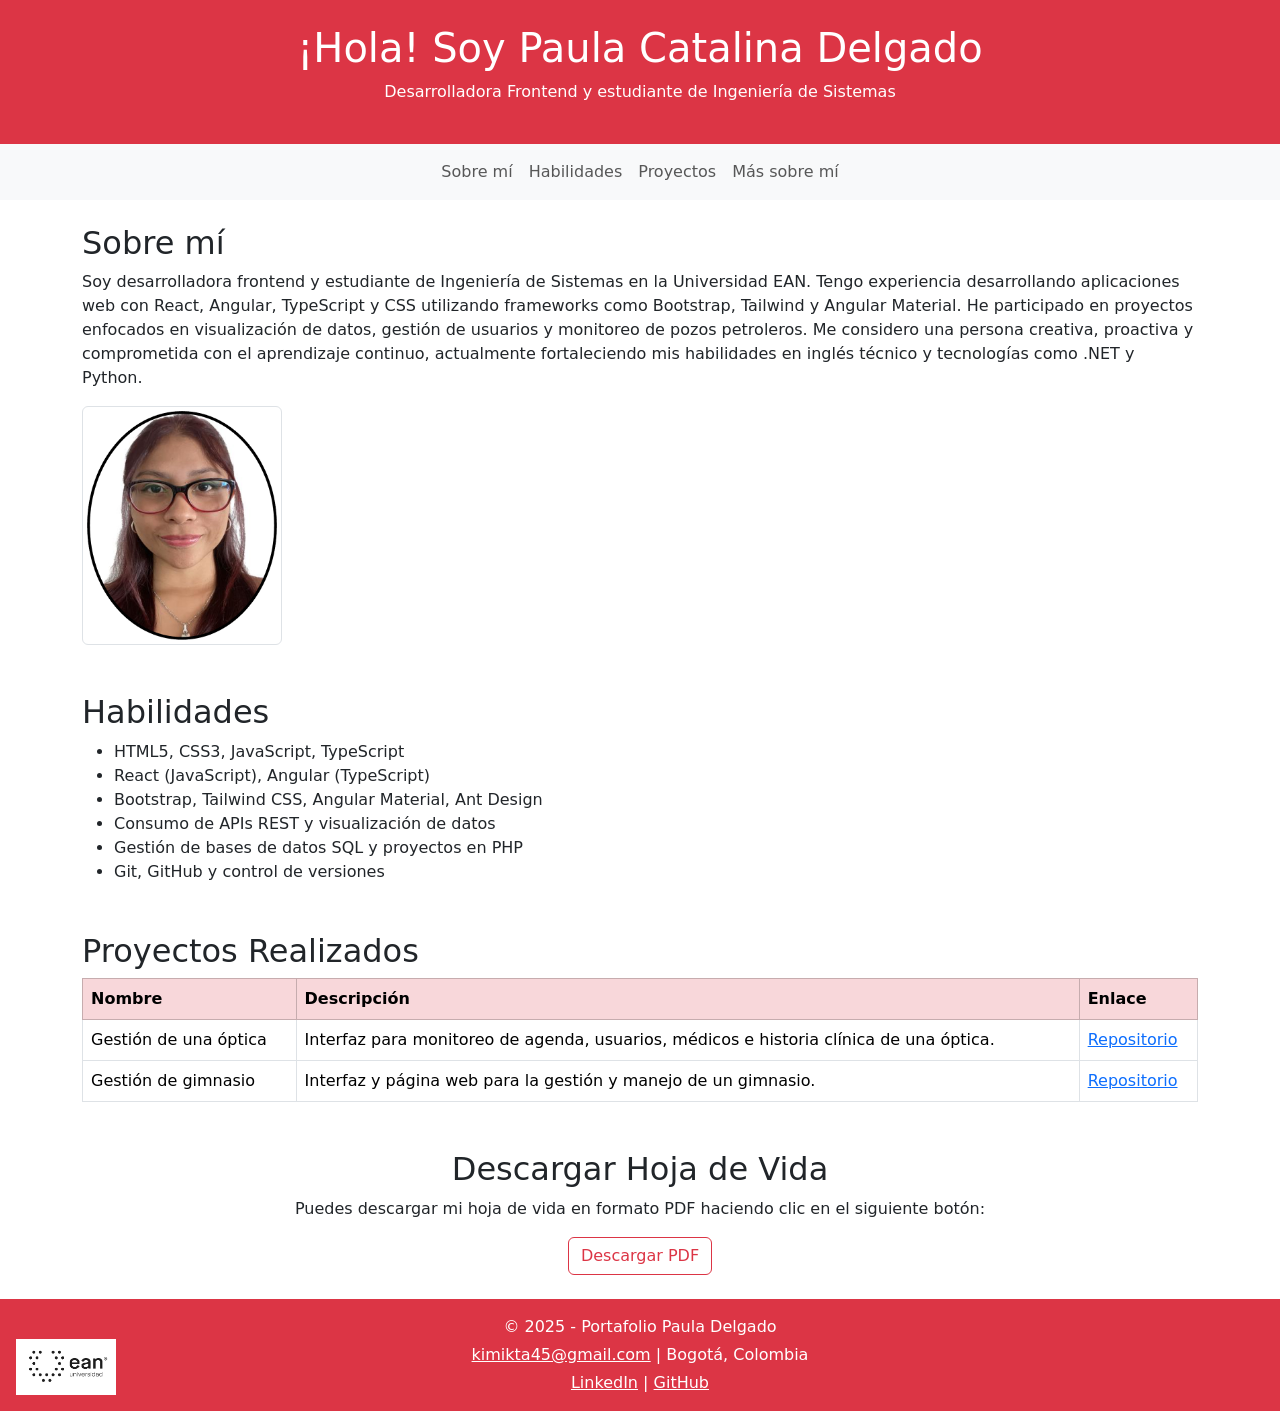
==== src/pages/index.html @ 6bcb0008 "Initial commit" ====
<!DOCTYPE html>
<html lang="es">

<head>
  <meta charset="UTF-8" />
  <meta name="viewport" content="width=device-width, initial-scale=1.0" />
  <title>Portafolio Paula Delgado</title>
  <link rel="stylesheet" href="../../Assets/styles/index.css" />
  <link href="https://cdn.jsdelivr.net/npm/bootstrap@5.3.0/dist/css/bootstrap.min.css" rel="stylesheet" />
  <link rel="icon" href="../../Assets/img/Logo_ean.png" type="image/png" />
</head>

<body>
  <header class="bg-danger text-white text-center p-4">
    <h1>¡Hola! Soy Paula Catalina Delgado</h1>
    <p>Desarrolladora Frontend y estudiante de Ingeniería de Sistemas</p>
  </header>

  <nav class="navbar navbar-expand-sm bg-light justify-content-center">
    <ul class="navbar-nav">
      <li class="nav-item"><a class="nav-link" href="#sobre-mi">Sobre mí</a></li>
      <li class="nav-item"><a class="nav-link" href="#habilidades">Habilidades</a></li>
      <li class="nav-item"><a class="nav-link" href="#proyectos">Proyectos</a></li>
      <li class="nav-item"><a class="nav-link" href="#hoja-de-vida">Más sobre mí</a></li>
    </ul>
  </nav>

  <main class="container mt-4">
    <section id="sobre-mi">
      <h2>Sobre mí</h2>
      <p>
        Soy desarrolladora frontend y estudiante de Ingeniería de Sistemas en la Universidad EAN. Tengo
        experiencia desarrollando aplicaciones web con React, Angular, TypeScript y CSS utilizando frameworks
        como Bootstrap, Tailwind y Angular Material.
        He participado en proyectos enfocados en visualización de datos, gestión de usuarios y monitoreo de
        pozos petroleros.
        Me considero una persona creativa, proactiva y comprometida con el aprendizaje continuo, actualmente
        fortaleciendo mis habilidades en inglés técnico y tecnologías como .NET y Python.
      </p>
      <img src="../../Assets/img/IMG_1203.PNG" alt="Foto de perfil" class="img-thumbnail" width="200" />
    </section>

    <section id="habilidades" class="mt-5">
      <h2>Habilidades</h2>
      <ul id="lista-habilidades"></ul>
    </section>

    <section id="proyectos" class="mt-5">
      <h2>Proyectos Realizados</h2>
      <table class="table table-bordered">
        <thead class="table-danger">
          <tr>
            <th>Nombre</th>
            <th>Descripción</th>
            <th>Enlace</th>
          </tr>
        </thead>
        <tbody>
          <tr>
            <td>Gestión de una óptica</td>
            <td>Interfaz para monitoreo de agenda, usuarios, médicos e historia clínica de una óptica.</td>
            <td><a href="https://github.com/PaulaDC2725" target="_blank">Repositorio</a></td>
          </tr>
          <tr>
            <td>Gestión de gimnasio</td>
            <td>Interfaz y página web para la gestión y manejo de un gimnasio.</td>
            <td><a href="https://github.com/PaulaDC2725" target="_blank">Repositorio</a></td>
          </tr>
        </tbody>
      </table>
    </section>

    <section id="hoja-de-vida" class="mt-5 text-center">
      <h2>Descargar Hoja de Vida</h2>
      <p>Puedes descargar mi hoja de vida en formato PDF haciendo clic en el siguiente botón:</p>
      <a href="../../Assets/docs/Hoja_de_vida_Paula_Delgado.pdf" class="btn btn-outline-danger"  target="_blank" download>
        Descargar PDF
      </a>
    </section>
  </main>

  <footer class="bg-danger text-white p-3 mt-4 position-relative">
    <img src="../../Assets/img/Logo_ean.png" alt="Logo EAN" width="100" class="position-absolute bottom-0 start-0 m-3" />
  
    <div class="text-center">
      <p class="mb-1">&copy; 2025 - Portafolio Paula Delgado</p>
      <p class="mb-1">
        <a href="mailto:kimikta45@gmail.com" class="text-white">kimikta45@gmail.com</a> | Bogotá, Colombia
      </p>
      <p class="mb-0">
        <a href="https://linkedin.com/in/pcda27" class="text-white" target="_blank">LinkedIn</a> |
        <a href="https://github.com/PaulaDC2725" class="text-white" target="_blank">GitHub</a>
      </p>
    </div>
  </footer>
  
  

  <script>
    const habilidades = [
      "HTML5, CSS3, JavaScript, TypeScript",
      "React (JavaScript), Angular (TypeScript)",
      "Bootstrap, Tailwind CSS, Angular Material, Ant Design",
      "Consumo de APIs REST y visualización de datos",
      "Gestión de bases de datos SQL y proyectos en PHP",
      "Git, GitHub y control de versiones"
    ];

    const lista = document.getElementById("lista-habilidades");

    habilidades.forEach((habilidad) => {
      const li = document.createElement("li");
      li.textContent = habilidad;
      lista.appendChild(li);
    });
  </script>
</body>

</html>
---- Assets/styles/index.css ----
body {
    background-color: #fff5f5; 
    font-family: 'Arial', sans-serif;
  }
  
  h2 {
    color: #b30000; 
  }
  
  .table-bordered td {
    background-color: #fffafa;
  }
  
  a {
    text-decoration: none;
  }
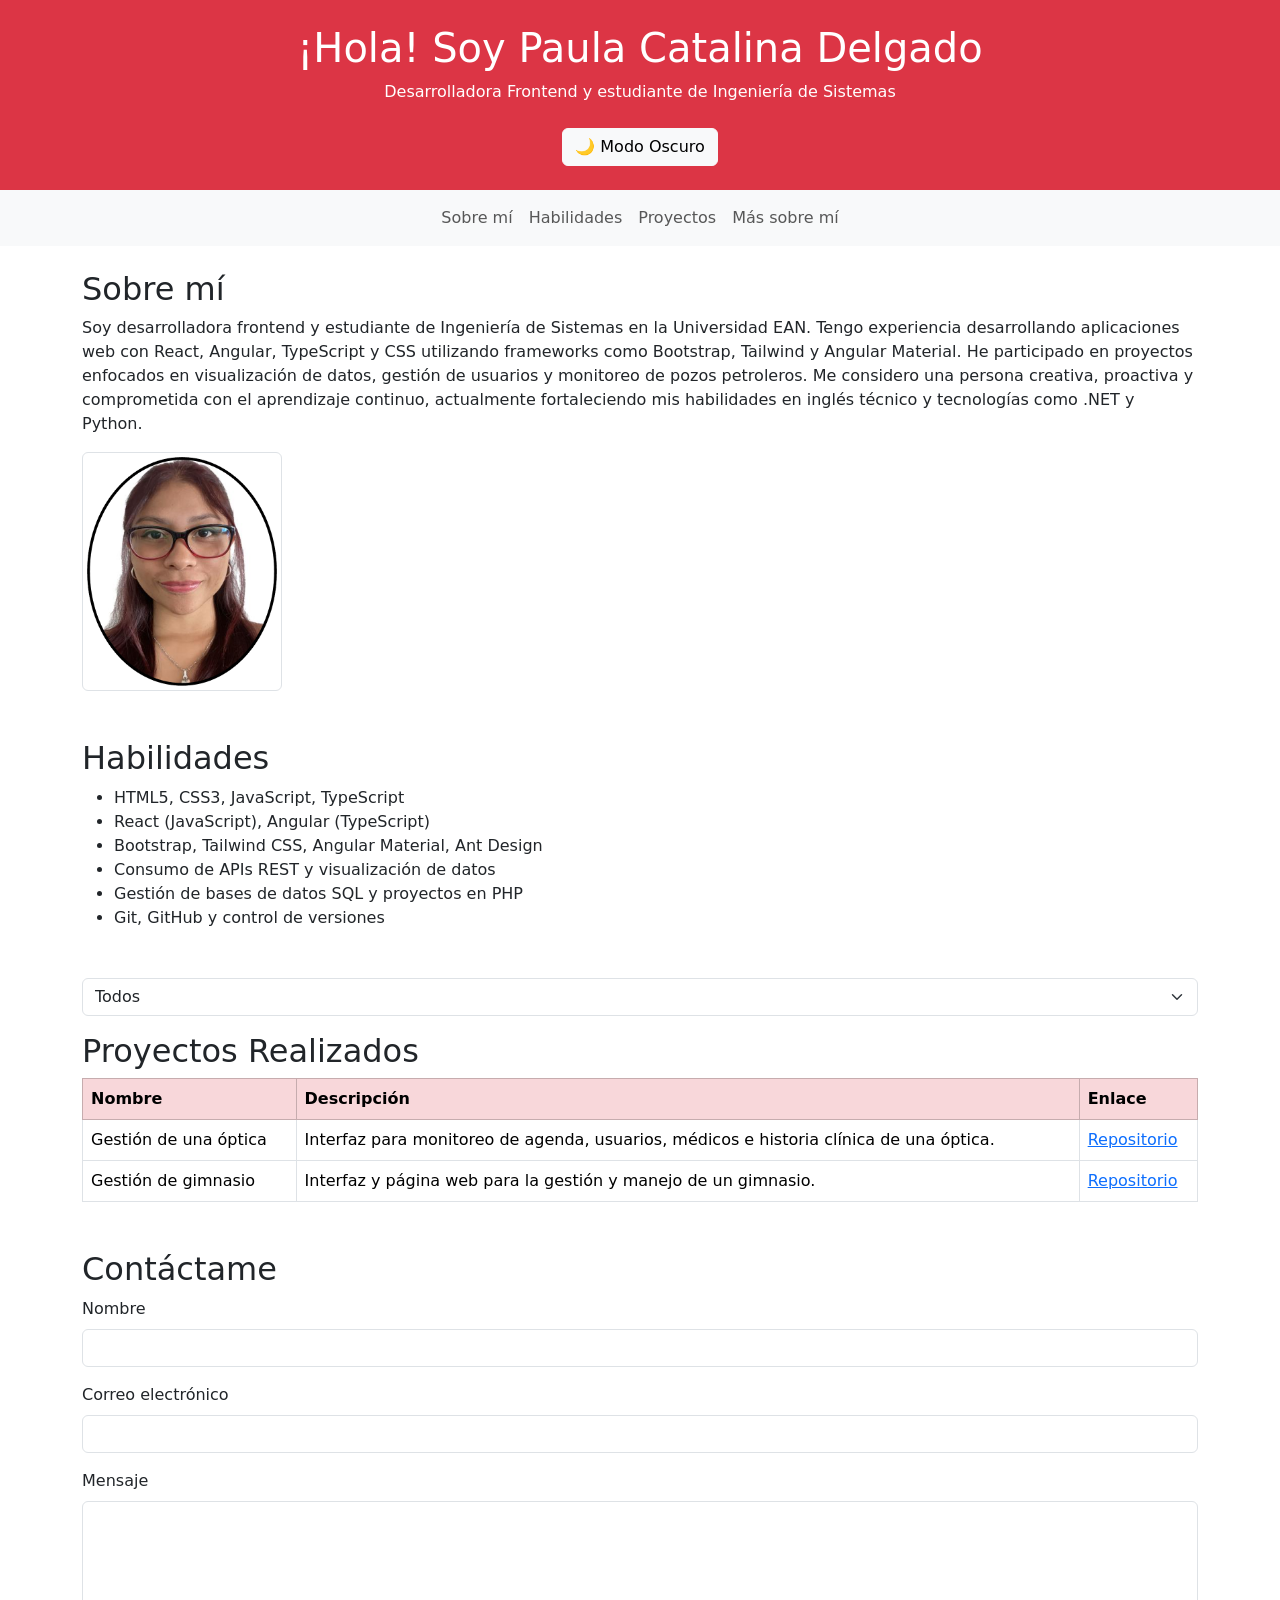
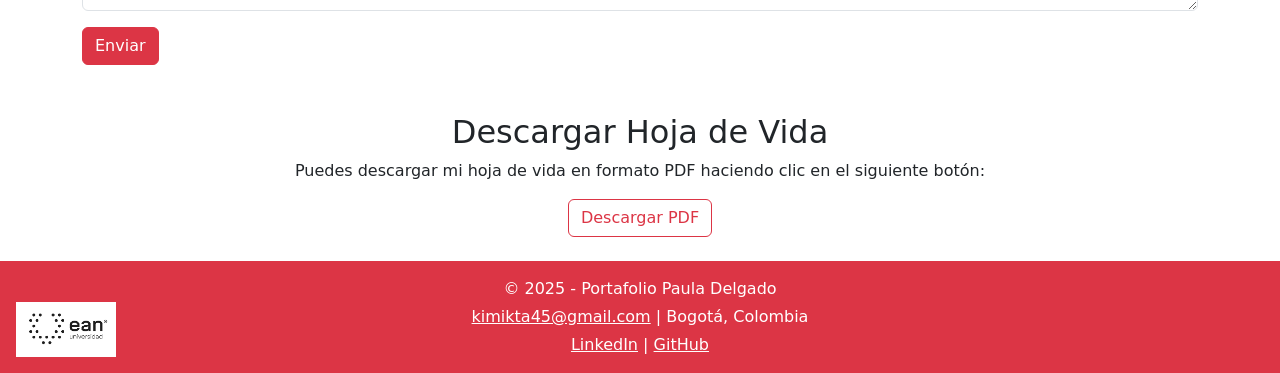
==== commit 8d1ccb5f: "Guia2" ====
--- a/src/pages/index.html
+++ b/src/pages/index.html
@@ -5,18 +5,21 @@
   <meta charset="UTF-8" />
   <meta name="viewport" content="width=device-width, initial-scale=1.0" />
   <title>Portafolio Paula Delgado</title>
-  <link rel="stylesheet" href="../../Assets/styles/index.css" />
+  <link rel="stylesheet" href="../styles/index.css" />
   <link href="https://cdn.jsdelivr.net/npm/bootstrap@5.3.0/dist/css/bootstrap.min.css" rel="stylesheet" />
   <link rel="icon" href="../../Assets/img/Logo_ean.png" type="image/png" />
+  <script src="https://cdn.jsdelivr.net/npm/bootstrap@5.3.0/dist/js/bootstrap.bundle.min.js"></script>
+
 </head>
 
 <body>
   <header class="bg-danger text-white text-center p-4">
     <h1>¡Hola! Soy Paula Catalina Delgado</h1>
     <p>Desarrolladora Frontend y estudiante de Ingeniería de Sistemas</p>
+    <button id="toggle-theme" class="btn btn-light mt-2">🌙 Modo Oscuro</button>
   </header>
 
-  <nav class="navbar navbar-expand-sm bg-light justify-content-center">
+  <nav id="menu" class="navbar navbar-expand-sm bg-light justify-content-center">
     <ul class="navbar-nav">
       <li class="nav-item"><a class="nav-link" href="#sobre-mi">Sobre mí</a></li>
       <li class="nav-item"><a class="nav-link" href="#habilidades">Habilidades</a></li>
@@ -70,18 +73,64 @@
       </table>
     </section>
 
+    <section id="contacto" class="mt-5">
+      <h2>Contáctame</h2>
+      <form id="contact-form" class="needs-validation" novalidate>
+        <div class="mb-3">
+          <label for="nombre" class="form-label">Nombre</label>
+          <input type="text" class="form-control" id="nombre" required />
+          <div class="invalid-feedback">Por favor ingresa tu nombre.</div>
+        </div>
+        <div class="mb-3">
+          <label for="correo" class="form-label">Correo electrónico</label>
+          <input type="email" class="form-control" id="correo" required />
+          <div class="invalid-feedback">Por favor ingresa un correo válido.</div>
+        </div>
+        <div class="mb-3">
+          <label for="mensaje" class="form-label">Mensaje</label>
+          <textarea class="form-control" id="mensaje" rows="4" required></textarea>
+          <div class="invalid-feedback">Por favor ingresa tu mensaje.</div>
+        </div>
+        <button type="submit" class="btn btn-danger">Enviar</button>
+        <p id="estado-formulario" class="mt-3 text-success d-none"></p>
+      </form>
+    </section>
+
+
+
     <section id="hoja-de-vida" class="mt-5 text-center">
       <h2>Descargar Hoja de Vida</h2>
       <p>Puedes descargar mi hoja de vida en formato PDF haciendo clic en el siguiente botón:</p>
-      <a href="../../Assets/docs/Hoja_de_vida_Paula_Delgado.pdf" class="btn btn-outline-danger"  target="_blank" download>
+      <a href="../../Assets/docs/Hoja_de_vida_Paula_Delgado.pdf" class="btn btn-outline-danger" target="_blank"
+        download>
         Descargar PDF
       </a>
     </section>
+
+    <!-- Modal de éxito -->
+    <div class="modal fade" id="modalExito" tabindex="-1" aria-labelledby="modalExitoLabel" aria-hidden="true">
+      <div class="modal-dialog modal-dialog-centered">
+        <div class="modal-content">
+          <div class="modal-header bg-success text-white">
+            <h5 class="modal-title" id="modalExitoLabel">¡Mensaje enviado!</h5>
+            <button type="button" class="btn-close" data-bs-dismiss="modal" aria-label="Cerrar"></button>
+          </div>
+          <div class="modal-body">
+            Gracias por contactarme. Me comunicaré contigo lo antes posible.
+          </div>
+          <div class="modal-footer">
+            <button type="button" class="btn btn-success" data-bs-dismiss="modal">Aceptar</button>
+          </div>
+        </div>
+      </div>
+    </div>
+
   </main>
 
   <footer class="bg-danger text-white p-3 mt-4 position-relative">
-    <img src="../../Assets/img/Logo_ean.png" alt="Logo EAN" width="100" class="position-absolute bottom-0 start-0 m-3" />
-  
+    <img src="../../Assets/img/Logo_ean.png" alt="Logo EAN" width="100"
+      class="position-absolute bottom-0 start-0 m-3" />
+
     <div class="text-center">
       <p class="mb-1">&copy; 2025 - Portafolio Paula Delgado</p>
       <p class="mb-1">
@@ -93,27 +142,12 @@
       </p>
     </div>
   </footer>
-  
-  
 
-  <script>
-    const habilidades = [
-      "HTML5, CSS3, JavaScript, TypeScript",
-      "React (JavaScript), Angular (TypeScript)",
-      "Bootstrap, Tailwind CSS, Angular Material, Ant Design",
-      "Consumo de APIs REST y visualización de datos",
-      "Gestión de bases de datos SQL y proyectos en PHP",
-      "Git, GitHub y control de versiones"
-    ];
 
-    const lista = document.getElementById("lista-habilidades");
+  <script src="../scripts/habilidades.js"></script>
+  <script src="../scripts/index.js"></script>
 
-    habilidades.forEach((habilidad) => {
-      const li = document.createElement("li");
-      li.textContent = habilidad;
-      lista.appendChild(li);
-    });
-  </script>
+
 </body>
 
-</html>
+</html>
--- a/src/styles/index.css
+++ b/src/styles/index.css
@@ -0,0 +1,83 @@
+body {
+  background-color: #fff5f5;
+  font-family: "Arial", sans-serif;
+}
+
+h2 {
+  color: #b30000;
+}
+
+.table-bordered td {
+  background-color: #fffafa;
+}
+
+a {
+  text-decoration: none;
+}
+body.dark-mode {
+  background-color: #121212;
+  color: #f1f1f1;
+}
+
+.dark-mode header,
+.dark-mode footer,
+.dark-mode .navbar {
+  background-color: #333 !important;
+  color: #fff !important;
+}
+
+.dark-mode .table,
+.dark-mode .table th,
+.dark-mode .table td {
+  background-color: #222;
+  color: #fff;
+}
+
+.dark-mode .btn-outline-danger {
+  border-color: #f1f1f1;
+  color: #f1f1f1;
+}
+
+.dark-mode .btn-outline-danger:hover {
+  background-color: #f1f1f1;
+  color: #121212;
+}
+
+.reveal {
+  opacity: 0;
+  transform: translateY(50px);
+  transition: all 1s ease;
+}
+
+
+.reveal.visible {
+  opacity: 1;
+  transform: none;
+}
+.dark-mode #menu {
+  background-color: #1e1e1e !important;
+  color: #f1f1f1;
+}
+.dark-mode .modal-content {
+  background-color: #2c2c2c;
+  color: #ffffff;
+}
+
+.dark-mode .modal-header,
+.dark-mode .modal-footer {
+  background-color: #2c2c2c;
+  border-color: #444;
+}
+
+.dark-mode .modal-body {
+  color: #e0e0e0;
+}
+
+.dark-mode .navbar .nav-link {
+  background-color: #1e1e1e !important;
+  color: #ffffff !important;
+}
+
+.dark-mode .navbar .nav-link:hover {
+  color: #ffc107 !important; /* Un color destacado como amarillo Bootstrap */
+}
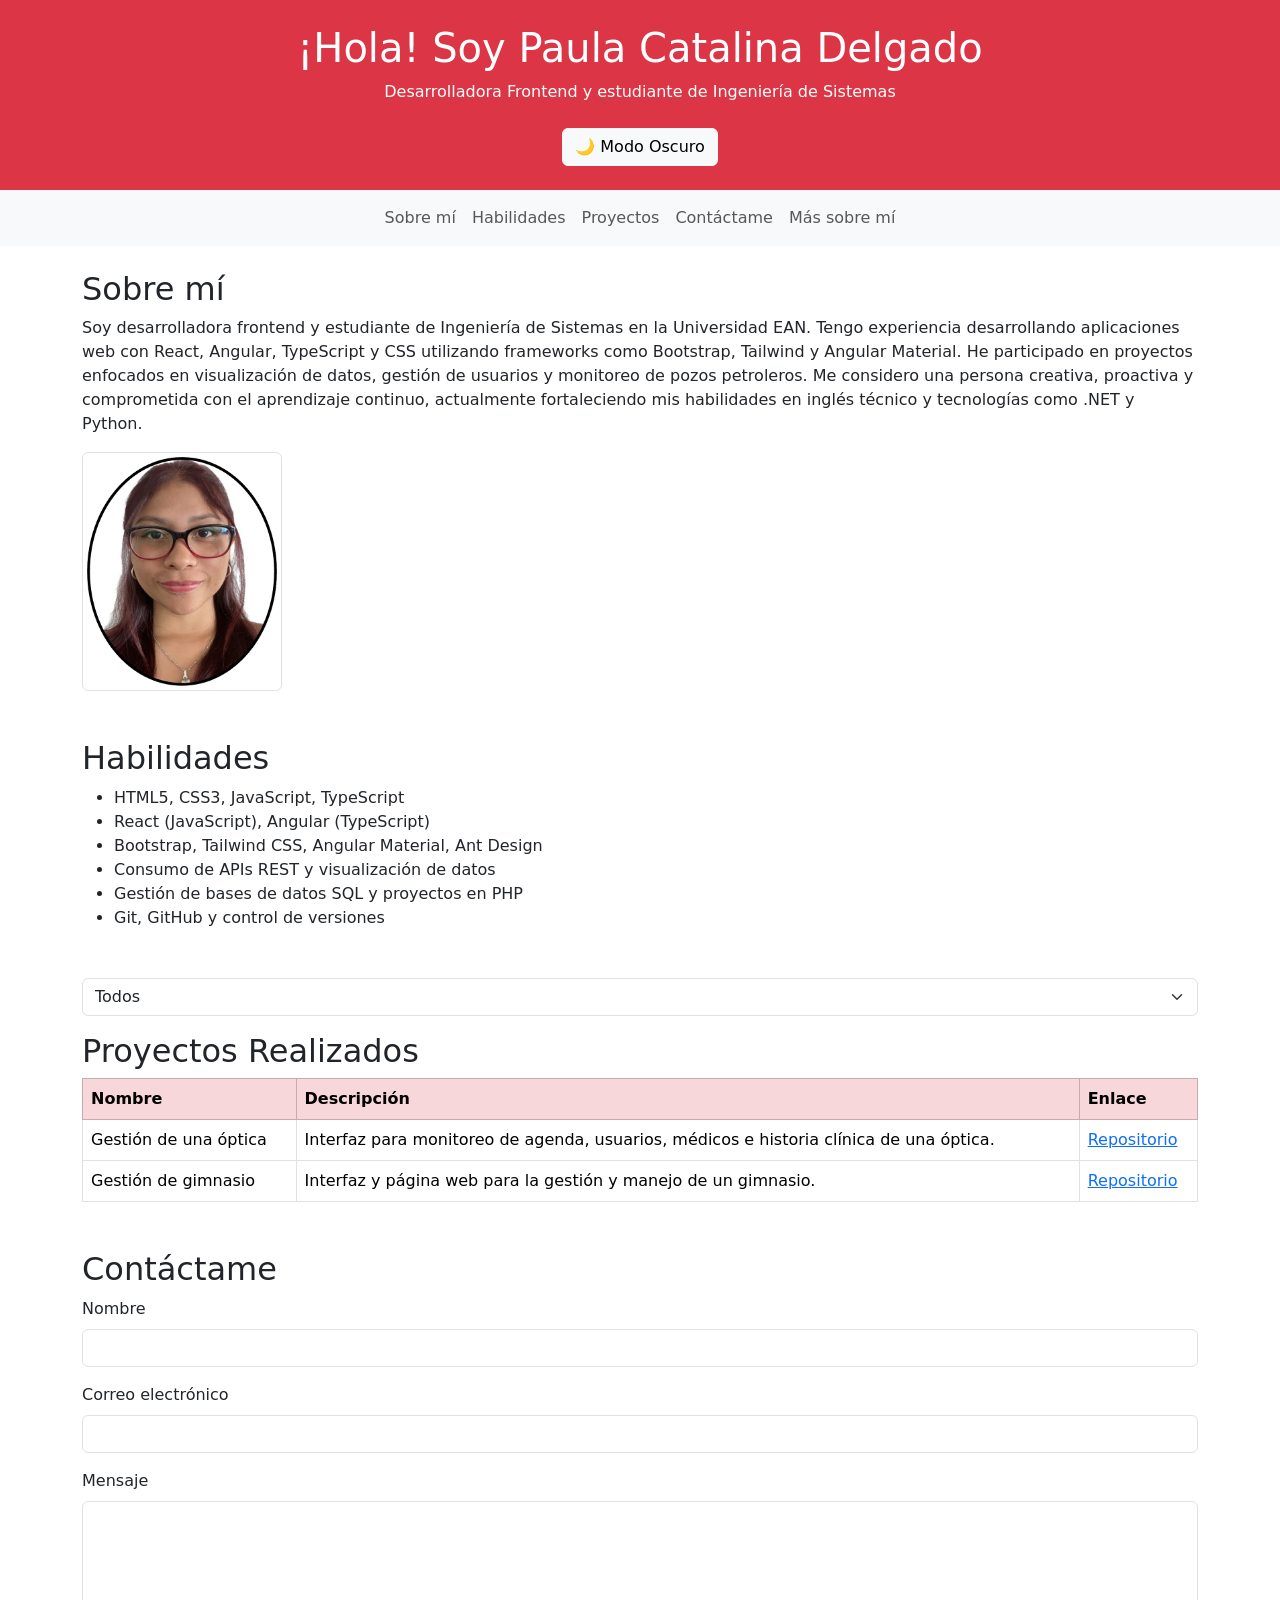
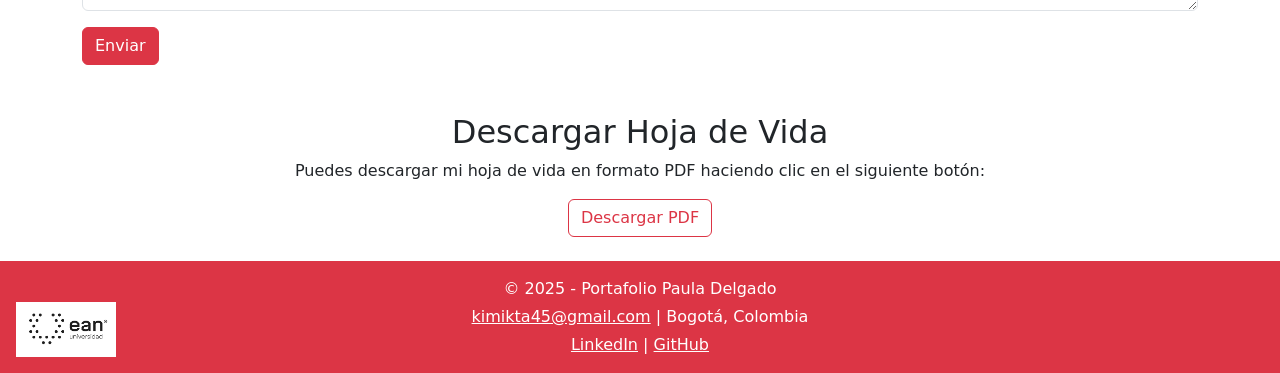
==== commit 25d4218c: "Guia2" ====
--- a/src/pages/index.html
+++ b/src/pages/index.html
@@ -24,6 +24,7 @@
       <li class="nav-item"><a class="nav-link" href="#sobre-mi">Sobre mí</a></li>
       <li class="nav-item"><a class="nav-link" href="#habilidades">Habilidades</a></li>
       <li class="nav-item"><a class="nav-link" href="#proyectos">Proyectos</a></li>
+      <li class="nav-item"><a class="nav-link" href="#contacto">Contáctame</a></li>
       <li class="nav-item"><a class="nav-link" href="#hoja-de-vida">Más sobre mí</a></li>
     </ul>
   </nav>
